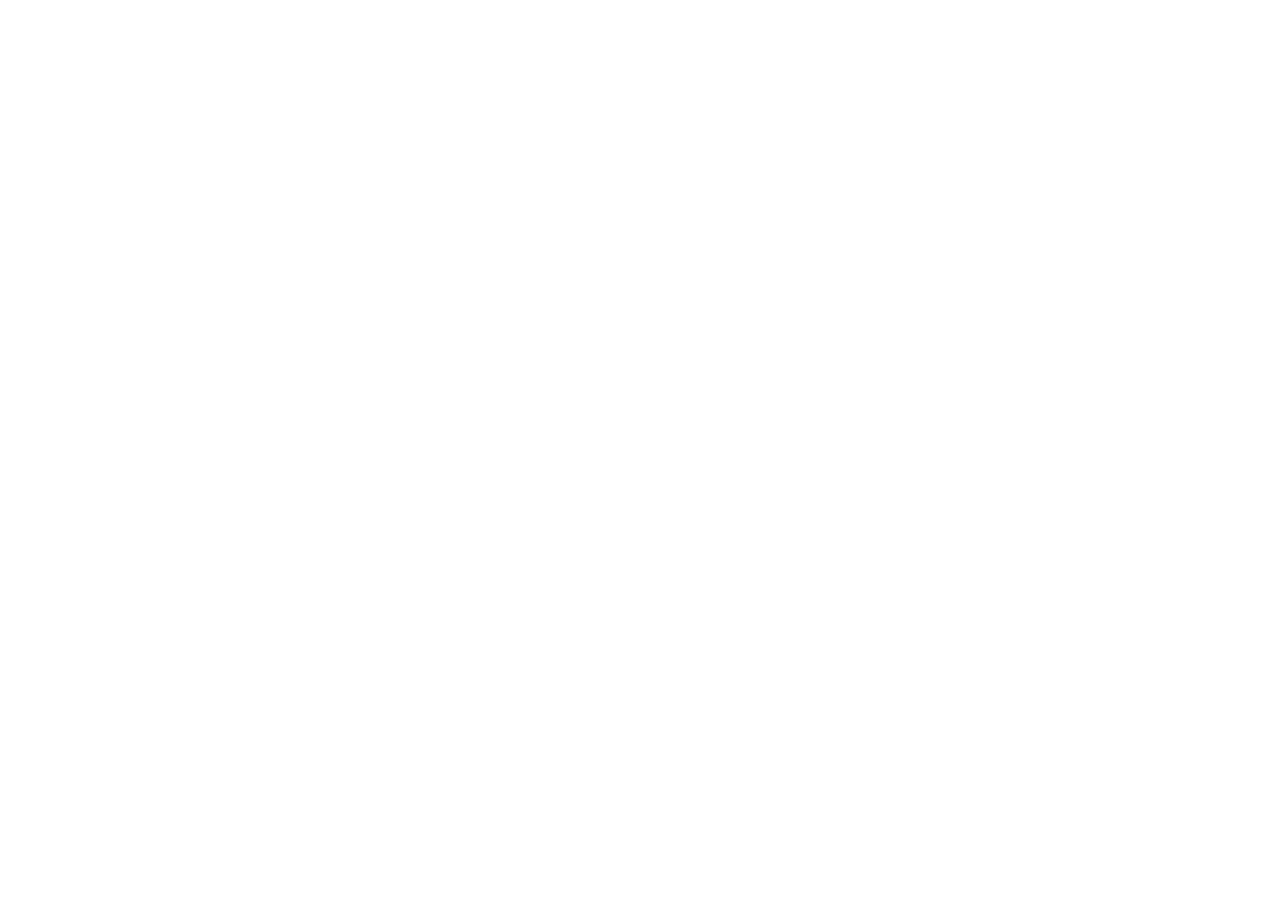
==== login.html @ e5781776 "init project" ====
<!DOCTYPE html>
<html lang="en">
<head>
  <meta charset="UTF-8">
  <meta http-equiv="X-UA-Compatible" content="IE=edge">
  <meta name="viewport" content="width=device-width, initial-scale=1.0">
  <title>大事件登陆页面</title>
</head>
<body>
  
</body>
</html>
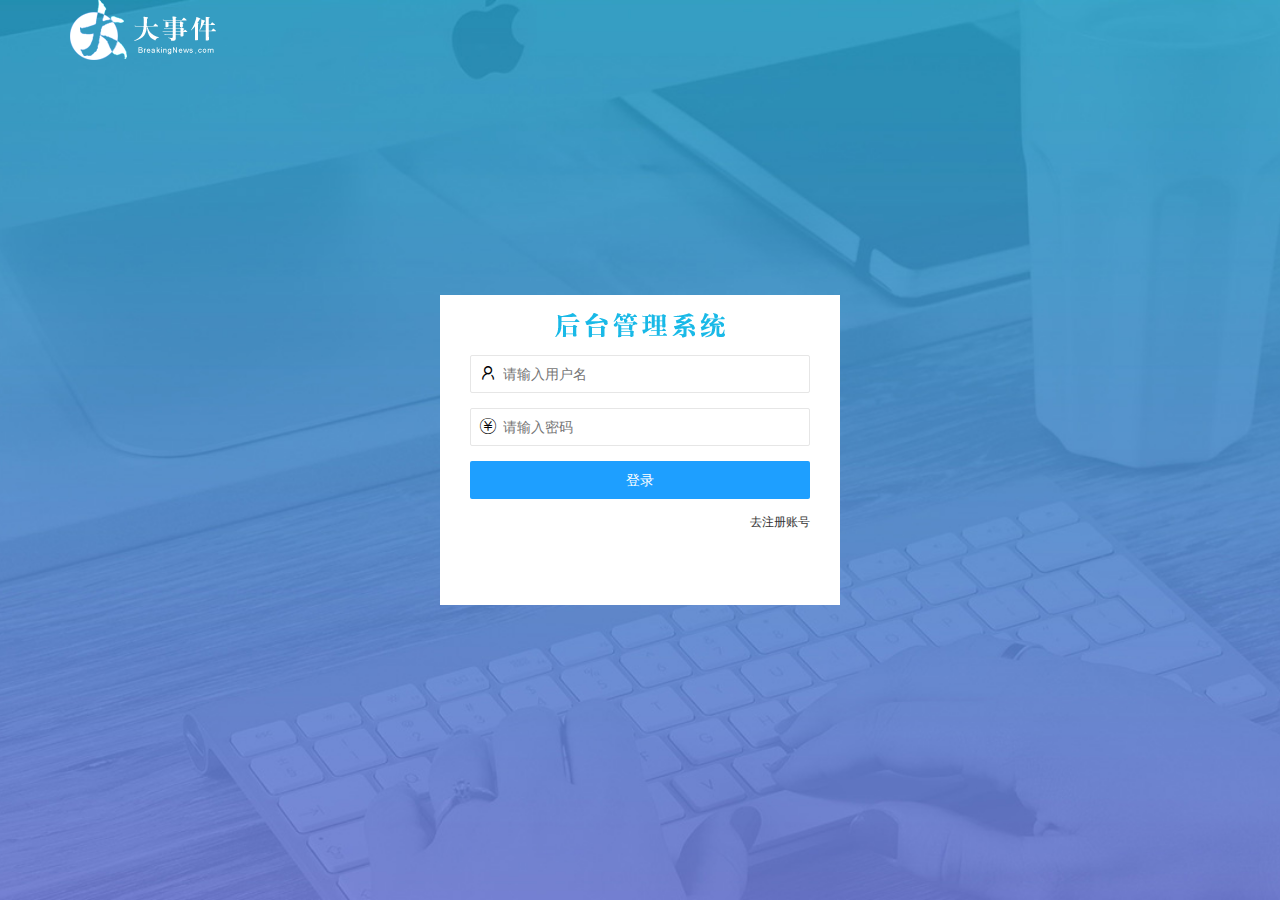
==== commit 4138c3a7: "完成了登录和注册功能的开发" ====
--- a/login.html
+++ b/login.html
@@ -5,8 +5,87 @@
   <meta http-equiv="X-UA-Compatible" content="IE=edge">
   <meta name="viewport" content="width=device-width, initial-scale=1.0">
   <title>大事件登陆页面</title>
+
+  <!-- layui样式 -->
+  <link rel="stylesheet" href="./assets/lib/layui/css/layui.css">
+  <link rel="stylesheet" href="./assets/css/login.css">
 </head>
 <body>
+  <!-- login -->
+<div class="layui-main">
+  <img src="./assets/images/logo.png" alt="">
+</div>
+
+<!-- 登录注册框 -->
+<div class="loginAndReg">
+  <div class="title_box">
+  </div>
+  <!-- 登录的div -->
+<div class="login_box">
+
+<!-- 登录的表单 -->
+<form class="layui-form" id="form_login">
+
+  <!-- 用户名 -->
+  <div class="layui-form-item">
+    <i class="layui-icon layui-icon-username"></i>   
+      <input type="text" name="username" required  lay-verify="required" placeholder="请输入用户名" autocomplete="off" class="layui-input">
+  </div>
+
+  <!-- 密码 -->
+  <div class="layui-form-item">
+    <i class="layui-icon layui-icon-rmb"></i>   
+    <input type="password" name="password" required  lay-verify="required|pwd" placeholder="请输入密码" autocomplete="off" class="layui-input">
+</div>
+
+<!-- 提交按钮 -->
+<div class="layui-form-item">
+  <!-- 普通按钮和提交按钮的区别 提交按钮有lay-submit属性 -->
+  <button class="layui-btn layui-btn-fluid layui-btn-normal" lay-submit>登录</button>
+</div>
+  </form>
+  <div class="layui-form-item links">
+    <a href="javascript:;" id="link_reg">去注册账号</a>
+  </div>
   
+</div>
+<!-- 注册的div -->
+<div class="reg_box">
+  <form class="layui-form" id="form_reg">
+
+    <!-- 用户名 -->
+    <div class="layui-form-item">
+      <i class="layui-icon layui-icon-username"></i>   
+        <input type="text" name="username" required  lay-verify="required" placeholder="请输入用户名" autocomplete="off" class="layui-input">
+    </div>
+  
+    <!-- 密码 -->
+    <div class="layui-form-item">
+      <i class="layui-icon layui-icon-rmb"></i>   
+      <input type="password" name="password" required  lay-verify="required|pwd" placeholder="请输入密码" autocomplete="off" class="layui-input" id="pwd">
+  </div>
+  <!-- 再次确认密码 -->
+  <div class="layui-form-item">
+    <i class="layui-icon layui-icon-rmb"></i>   
+    <input type="password" name="repassword" required  lay-verify="required|pwd|repwd" placeholder="请再次输入密码" autocomplete="off" class="layui-input">
+</div>
+  
+  <!-- 提交按钮 -->
+  <div class="layui-form-item">
+    <button class="layui-btn layui-btn-fluid layui-btn-normal" lay-submit>注册</button>
+  </div>
+    </form>
+    <div class="layui-form-item links">
+      <a href="javascript:;" id="link_log">去登录</a>
+    </div>
+
+</div>
+  <script src="./assets/lib/jquery.js"></script>
+
+  <!-- layui的js -->
+  <script src="./assets/lib/layui/layui.all.js"></script>
+  <script src="./assets/js/baseAPI.js"></script>
+  <!-- 导入自己的js -->
+  <script src="./assets/js/login.js"></script>
 </body>
 </html>--- a/assets/lib/layui/css/layui.css
+++ b/assets/lib/layui/css/layui.css
@@ -0,0 +1,2 @@
+/** layui-v2.5.5 MIT License By https://www.layui.com */
+ .layui-inline,img{display:inline-block;vertical-align:middle}h1,h2,h3,h4,h5,h6{font-weight:400}.layui-edge,.layui-header,.layui-inline,.layui-main{position:relative}.layui-body,.layui-edge,.layui-elip{overflow:hidden}.layui-btn,.layui-edge,.layui-inline,img{vertical-align:middle}.layui-btn,.layui-disabled,.layui-icon,.layui-unselect{-moz-user-select:none;-webkit-user-select:none;-ms-user-select:none}.layui-elip,.layui-form-checkbox span,.layui-form-pane .layui-form-label{text-overflow:ellipsis;white-space:nowrap}.layui-breadcrumb,.layui-tree-btnGroup{visibility:hidden}blockquote,body,button,dd,div,dl,dt,form,h1,h2,h3,h4,h5,h6,input,li,ol,p,pre,td,textarea,th,ul{margin:0;padding:0;-webkit-tap-highlight-color:rgba(0,0,0,0)}a:active,a:hover{outline:0}img{border:none}li{list-style:none}table{border-collapse:collapse;border-spacing:0}h4,h5,h6{font-size:100%}button,input,optgroup,option,select,textarea{font-family:inherit;font-size:inherit;font-style:inherit;font-weight:inherit;outline:0}pre{white-space:pre-wrap;white-space:-moz-pre-wrap;white-space:-pre-wrap;white-space:-o-pre-wrap;word-wrap:break-word}body{line-height:24px;font:14px Helvetica Neue,Helvetica,PingFang SC,Tahoma,Arial,sans-serif}hr{height:1px;margin:10px 0;border:0;clear:both}a{color:#333;text-decoration:none}a:hover{color:#777}a cite{font-style:normal;*cursor:pointer}.layui-border-box,.layui-border-box *{box-sizing:border-box}.layui-box,.layui-box *{box-sizing:content-box}.layui-clear{clear:both;*zoom:1}.layui-clear:after{content:'\20';clear:both;*zoom:1;display:block;height:0}.layui-inline{*display:inline;*zoom:1}.layui-edge{display:inline-block;width:0;height:0;border-width:6px;border-style:dashed;border-color:transparent}.layui-edge-top{top:-4px;border-bottom-color:#999;border-bottom-style:solid}.layui-edge-right{border-left-color:#999;border-left-style:solid}.layui-edge-bottom{top:2px;border-top-color:#999;border-top-style:solid}.layui-edge-left{border-right-color:#999;border-right-style:solid}.layui-disabled,.layui-disabled:hover{color:#d2d2d2!important;cursor:not-allowed!important}.layui-circle{border-radius:100%}.layui-show{display:block!important}.layui-hide{display:none!important}@font-face{font-family:layui-icon;src:url(../font/iconfont.eot?v=250);src:url(../font/iconfont.eot?v=250#iefix) format('embedded-opentype'),url(../font/iconfont.woff2?v=250) format('woff2'),url(../font/iconfont.woff?v=250) format('woff'),url(../font/iconfont.ttf?v=250) format('truetype'),url(../font/iconfont.svg?v=250#layui-icon) format('svg')}.layui-icon{font-family:layui-icon!important;font-size:16px;font-style:normal;-webkit-font-smoothing:antialiased;-moz-osx-font-smoothing:grayscale}.layui-icon-reply-fill:before{content:"\e611"}.layui-icon-set-fill:before{content:"\e614"}.layui-icon-menu-fill:before{content:"\e60f"}.layui-icon-search:before{content:"\e615"}.layui-icon-share:before{content:"\e641"}.layui-icon-set-sm:before{content:"\e620"}.layui-icon-engine:before{content:"\e628"}.layui-icon-close:before{content:"\1006"}.layui-icon-close-fill:before{content:"\1007"}.layui-icon-chart-screen:before{content:"\e629"}.layui-icon-star:before{content:"\e600"}.layui-icon-circle-dot:before{content:"\e617"}.layui-icon-chat:before{content:"\e606"}.layui-icon-release:before{content:"\e609"}.layui-icon-list:before{content:"\e60a"}.layui-icon-chart:before{content:"\e62c"}.layui-icon-ok-circle:before{content:"\1005"}.layui-icon-layim-theme:before{content:"\e61b"}.layui-icon-table:before{content:"\e62d"}.layui-icon-right:before{content:"\e602"}.layui-icon-left:before{content:"\e603"}.layui-icon-cart-simple:before{content:"\e698"}.layui-icon-face-cry:before{content:"\e69c"}.layui-icon-face-smile:before{content:"\e6af"}.layui-icon-survey:before{content:"\e6b2"}.layui-icon-tree:before{content:"\e62e"}.layui-icon-upload-circle:before{content:"\e62f"}.layui-icon-add-circle:before{content:"\e61f"}.layui-icon-download-circle:before{content:"\e601"}.layui-icon-templeate-1:before{content:"\e630"}.layui-icon-util:before{content:"\e631"}.layui-icon-face-surprised:before{content:"\e664"}.layui-icon-edit:before{content:"\e642"}.layui-icon-speaker:before{content:"\e645"}.layui-icon-down:before{content:"\e61a"}.layui-icon-file:before{content:"\e621"}.layui-icon-layouts:before{content:"\e632"}.layui-icon-rate-half:before{content:"\e6c9"}.layui-icon-add-circle-fine:before{content:"\e608"}.layui-icon-prev-circle:before{content:"\e633"}.layui-icon-read:before{content:"\e705"}.layui-icon-404:before{content:"\e61c"}.layui-icon-carousel:before{content:"\e634"}.layui-icon-help:before{content:"\e607"}.layui-icon-code-circle:before{content:"\e635"}.layui-icon-water:before{content:"\e636"}.layui-icon-username:before{content:"\e66f"}.layui-icon-find-fill:before{content:"\e670"}.layui-icon-about:before{content:"\e60b"}.layui-icon-location:before{content:"\e715"}.layui-icon-up:before{content:"\e619"}.layui-icon-pause:before{content:"\e651"}.layui-icon-date:before{content:"\e637"}.layui-icon-layim-uploadfile:before{content:"\e61d"}.layui-icon-delete:before{content:"\e640"}.layui-icon-play:before{content:"\e652"}.layui-icon-top:before{content:"\e604"}.layui-icon-friends:before{content:"\e612"}.layui-icon-refresh-3:before{content:"\e9aa"}.layui-icon-ok:before{content:"\e605"}.layui-icon-layer:before{content:"\e638"}.layui-icon-face-smile-fine:before{content:"\e60c"}.layui-icon-dollar:before{content:"\e659"}.layui-icon-group:before{content:"\e613"}.layui-icon-layim-download:before{content:"\e61e"}.layui-icon-picture-fine:before{content:"\e60d"}.layui-icon-link:before{content:"\e64c"}.layui-icon-diamond:before{content:"\e735"}.layui-icon-log:before{content:"\e60e"}.layui-icon-rate-solid:before{content:"\e67a"}.layui-icon-fonts-del:before{content:"\e64f"}.layui-icon-unlink:before{content:"\e64d"}.layui-icon-fonts-clear:before{content:"\e639"}.layui-icon-triangle-r:before{content:"\e623"}.layui-icon-circle:before{content:"\e63f"}.layui-icon-radio:before{content:"\e643"}.layui-icon-align-center:before{content:"\e647"}.layui-icon-align-right:before{content:"\e648"}.layui-icon-align-left:before{content:"\e649"}.layui-icon-loading-1:before{content:"\e63e"}.layui-icon-return:before{content:"\e65c"}.layui-icon-fonts-strong:before{content:"\e62b"}.layui-icon-upload:before{content:"\e67c"}.layui-icon-dialogue:before{content:"\e63a"}.layui-icon-video:before{content:"\e6ed"}.layui-icon-headset:before{content:"\e6fc"}.layui-icon-cellphone-fine:before{content:"\e63b"}.layui-icon-add-1:before{content:"\e654"}.layui-icon-face-smile-b:before{content:"\e650"}.layui-icon-fonts-html:before{content:"\e64b"}.layui-icon-form:before{content:"\e63c"}.layui-icon-cart:before{content:"\e657"}.layui-icon-camera-fill:before{content:"\e65d"}.layui-icon-tabs:before{content:"\e62a"}.layui-icon-fonts-code:before{content:"\e64e"}.layui-icon-fire:before{content:"\e756"}.layui-icon-set:before{content:"\e716"}.layui-icon-fonts-u:before{content:"\e646"}.layui-icon-triangle-d:before{content:"\e625"}.layui-icon-tips:before{content:"\e702"}.layui-icon-picture:before{content:"\e64a"}.layui-icon-more-vertical:before{content:"\e671"}.layui-icon-flag:before{content:"\e66c"}.layui-icon-loading:before{content:"\e63d"}.layui-icon-fonts-i:before{content:"\e644"}.layui-icon-refresh-1:before{content:"\e666"}.layui-icon-rmb:before{content:"\e65e"}.layui-icon-home:before{content:"\e68e"}.layui-icon-user:before{content:"\e770"}.layui-icon-notice:before{content:"\e667"}.layui-icon-login-weibo:before{content:"\e675"}.layui-icon-voice:before{content:"\e688"}.layui-icon-upload-drag:before{content:"\e681"}.layui-icon-login-qq:before{content:"\e676"}.layui-icon-snowflake:before{content:"\e6b1"}.layui-icon-file-b:before{content:"\e655"}.layui-icon-template:before{content:"\e663"}.layui-icon-auz:before{content:"\e672"}.layui-icon-console:before{content:"\e665"}.layui-icon-app:before{content:"\e653"}.layui-icon-prev:before{content:"\e65a"}.layui-icon-website:before{content:"\e7ae"}.layui-icon-next:before{content:"\e65b"}.layui-icon-component:before{content:"\e857"}.layui-icon-more:before{content:"\e65f"}.layui-icon-login-wechat:before{content:"\e677"}.layui-icon-shrink-right:before{content:"\e668"}.layui-icon-spread-left:before{content:"\e66b"}.layui-icon-camera:before{content:"\e660"}.layui-icon-note:before{content:"\e66e"}.layui-icon-refresh:before{content:"\e669"}.layui-icon-female:before{content:"\e661"}.layui-icon-male:before{content:"\e662"}.layui-icon-password:before{content:"\e673"}.layui-icon-senior:before{content:"\e674"}.layui-icon-theme:before{content:"\e66a"}.layui-icon-tread:before{content:"\e6c5"}.layui-icon-praise:before{content:"\e6c6"}.layui-icon-star-fill:before{content:"\e658"}.layui-icon-rate:before{content:"\e67b"}.layui-icon-template-1:before{content:"\e656"}.layui-icon-vercode:before{content:"\e679"}.layui-icon-cellphone:before{content:"\e678"}.layui-icon-screen-full:before{content:"\e622"}.layui-icon-screen-restore:before{content:"\e758"}.layui-icon-cols:before{content:"\e610"}.layui-icon-export:before{content:"\e67d"}.layui-icon-print:before{content:"\e66d"}.layui-icon-slider:before{content:"\e714"}.layui-icon-addition:before{content:"\e624"}.layui-icon-subtraction:before{content:"\e67e"}.layui-icon-service:before{content:"\e626"}.layui-icon-transfer:before{content:"\e691"}.layui-main{width:1140px;margin:0 auto}.layui-header{z-index:1000;height:60px}.layui-header a:hover{transition:all .5s;-webkit-transition:all .5s}.layui-side{position:fixed;left:0;top:0;bottom:0;z-index:999;width:200px;overflow-x:hidden}.layui-side-scroll{position:relative;width:220px;height:100%;overflow-x:hidden}.layui-body{position:absolute;left:200px;right:0;top:0;bottom:0;z-index:998;width:auto;overflow-y:auto;box-sizing:border-box}.layui-layout-body{overflow:hidden}.layui-layout-admin .layui-header{background-color:#23262E}.layui-layout-admin .layui-side{top:60px;width:200px;overflow-x:hidden}.layui-layout-admin .layui-body{position:fixed;top:60px;bottom:44px}.layui-layout-admin .layui-main{width:auto;margin:0 15px}.layui-layout-admin .layui-footer{position:fixed;left:200px;right:0;bottom:0;height:44px;line-height:44px;padding:0 15px;background-color:#eee}.layui-layout-admin .layui-logo{position:absolute;left:0;top:0;width:200px;height:100%;line-height:60px;text-align:center;color:#009688;font-size:16px}.layui-layout-admin .layui-header .layui-nav{background:0 0}.layui-layout-left{position:absolute!important;left:200px;top:0}.layui-layout-right{position:absolute!important;right:0;top:0}.layui-container{position:relative;margin:0 auto;padding:0 15px;box-sizing:border-box}.layui-fluid{position:relative;margin:0 auto;padding:0 15px}.layui-row:after,.layui-row:before{content:'';display:block;clear:both}.layui-col-lg1,.layui-col-lg10,.layui-col-lg11,.layui-col-lg12,.layui-col-lg2,.layui-col-lg3,.layui-col-lg4,.layui-col-lg5,.layui-col-lg6,.layui-col-lg7,.layui-col-lg8,.layui-col-lg9,.layui-col-md1,.layui-col-md10,.layui-col-md11,.layui-col-md12,.layui-col-md2,.layui-col-md3,.layui-col-md4,.layui-col-md5,.layui-col-md6,.layui-col-md7,.layui-col-md8,.layui-col-md9,.layui-col-sm1,.layui-col-sm10,.layui-col-sm11,.layui-col-sm12,.layui-col-sm2,.layui-col-sm3,.layui-col-sm4,.layui-col-sm5,.layui-col-sm6,.layui-col-sm7,.layui-col-sm8,.layui-col-sm9,.layui-col-xs1,.layui-col-xs10,.layui-col-xs11,.layui-col-xs12,.layui-col-xs2,.layui-col-xs3,.layui-col-xs4,.layui-col-xs5,.layui-col-xs6,.layui-col-xs7,.layui-col-xs8,.layui-col-xs9{position:relative;display:block;box-sizing:border-box}.layui-col-xs1,.layui-col-xs10,.layui-col-xs11,.layui-col-xs12,.layui-col-xs2,.layui-col-xs3,.layui-col-xs4,.layui-col-xs5,.layui-col-xs6,.layui-col-xs7,.layui-col-xs8,.layui-col-xs9{float:left}.layui-col-xs1{width:8.33333333%}.layui-col-xs2{width:16.66666667%}.layui-col-xs3{width:25%}.layui-col-xs4{width:33.33333333%}.layui-col-xs5{width:41.66666667%}.layui-col-xs6{width:50%}.layui-col-xs7{width:58.33333333%}.layui-col-xs8{width:66.66666667%}.layui-col-xs9{width:75%}.layui-col-xs10{width:83.33333333%}.layui-col-xs11{width:91.66666667%}.layui-col-xs12{width:100%}.layui-col-xs-offset1{margin-left:8.33333333%}.layui-col-xs-offset2{margin-left:16.66666667%}.layui-col-xs-offset3{margin-left:25%}.layui-col-xs-offset4{margin-left:33.33333333%}.layui-col-xs-offset5{margin-left:41.66666667%}.layui-col-xs-offset6{margin-left:50%}.layui-col-xs-offset7{margin-left:58.33333333%}.layui-col-xs-offset8{margin-left:66.66666667%}.layui-col-xs-offset9{margin-left:75%}.layui-col-xs-offset10{margin-left:83.33333333%}.layui-col-xs-offset11{margin-left:91.66666667%}.layui-col-xs-offset12{margin-left:100%}@media screen and (max-width:768px){.layui-hide-xs{display:none!important}.layui-show-xs-block{display:block!important}.layui-show-xs-inline{display:inline!important}.layui-show-xs-inline-block{display:inline-block!important}}@media screen and (min-width:768px){.layui-container{width:750px}.layui-hide-sm{display:none!important}.layui-show-sm-block{display:block!important}.layui-show-sm-inline{display:inline!important}.layui-show-sm-inline-block{display:inline-block!important}.layui-col-sm1,.layui-col-sm10,.layui-col-sm11,.layui-col-sm12,.layui-col-sm2,.layui-col-sm3,.layui-col-sm4,.layui-col-sm5,.layui-col-sm6,.layui-col-sm7,.layui-col-sm8,.layui-col-sm9{float:left}.layui-col-sm1{width:8.33333333%}.layui-col-sm2{width:16.66666667%}.layui-col-sm3{width:25%}.layui-col-sm4{width:33.33333333%}.layui-col-sm5{width:41.66666667%}.layui-col-sm6{width:50%}.layui-col-sm7{width:58.33333333%}.layui-col-sm8{width:66.66666667%}.layui-col-sm9{width:75%}.layui-col-sm10{width:83.33333333%}.layui-col-sm11{width:91.66666667%}.layui-col-sm12{width:100%}.layui-col-sm-offset1{margin-left:8.33333333%}.layui-col-sm-offset2{margin-left:16.66666667%}.layui-col-sm-offset3{margin-left:25%}.layui-col-sm-offset4{margin-left:33.33333333%}.layui-col-sm-offset5{margin-left:41.66666667%}.layui-col-sm-offset6{margin-left:50%}.layui-col-sm-offset7{margin-left:58.33333333%}.layui-col-sm-offset8{margin-left:66.66666667%}.layui-col-sm-offset9{margin-left:75%}.layui-col-sm-offset10{margin-left:83.33333333%}.layui-col-sm-offset11{margin-left:91.66666667%}.layui-col-sm-offset12{margin-left:100%}}@media screen and (min-width:992px){.layui-container{width:970px}.layui-hide-md{display:none!important}.layui-show-md-block{display:block!important}.layui-show-md-inline{display:inline!important}.layui-show-md-inline-block{display:inline-block!important}.layui-col-md1,.layui-col-md10,.layui-col-md11,.layui-col-md12,.layui-col-md2,.layui-col-md3,.layui-col-md4,.layui-col-md5,.layui-col-md6,.layui-col-md7,.layui-col-md8,.layui-col-md9{float:left}.layui-col-md1{width:8.33333333%}.layui-col-md2{width:16.66666667%}.layui-col-md3{width:25%}.layui-col-md4{width:33.33333333%}.layui-col-md5{width:41.66666667%}.layui-col-md6{width:50%}.layui-col-md7{width:58.33333333%}.layui-col-md8{width:66.66666667%}.layui-col-md9{width:75%}.layui-col-md10{width:83.33333333%}.layui-col-md11{width:91.66666667%}.layui-col-md12{width:100%}.layui-col-md-offset1{margin-left:8.33333333%}.layui-col-md-offset2{margin-left:16.66666667%}.layui-col-md-offset3{margin-left:25%}.layui-col-md-offset4{margin-left:33.33333333%}.layui-col-md-offset5{margin-left:41.66666667%}.layui-col-md-offset6{margin-left:50%}.layui-col-md-offset7{margin-left:58.33333333%}.layui-col-md-offset8{margin-left:66.66666667%}.layui-col-md-offset9{margin-left:75%}.layui-col-md-offset10{margin-left:83.33333333%}.layui-col-md-offset11{margin-left:91.66666667%}.layui-col-md-offset12{margin-left:100%}}@media screen and (min-width:1200px){.layui-container{width:1170px}.layui-hide-lg{display:none!important}.layui-show-lg-block{display:block!important}.layui-show-lg-inline{display:inline!important}.layui-show-lg-inline-block{display:inline-block!important}.layui-col-lg1,.layui-col-lg10,.layui-col-lg11,.layui-col-lg12,.layui-col-lg2,.layui-col-lg3,.layui-col-lg4,.layui-col-lg5,.layui-col-lg6,.layui-col-lg7,.layui-col-lg8,.layui-col-lg9{float:left}.layui-col-lg1{width:8.33333333%}.layui-col-lg2{width:16.66666667%}.layui-col-lg3{width:25%}.layui-col-lg4{width:33.33333333%}.layui-col-lg5{width:41.66666667%}.layui-col-lg6{width:50%}.layui-col-lg7{width:58.33333333%}.layui-col-lg8{width:66.66666667%}.layui-col-lg9{width:75%}.layui-col-lg10{width:83.33333333%}.layui-col-lg11{width:91.66666667%}.layui-col-lg12{width:100%}.layui-col-lg-offset1{margin-left:8.33333333%}.layui-col-lg-offset2{margin-left:16.66666667%}.layui-col-lg-offset3{margin-left:25%}.layui-col-lg-offset4{margin-left:33.33333333%}.layui-col-lg-offset5{margin-left:41.66666667%}.layui-col-lg-offset6{margin-left:50%}.layui-col-lg-offset7{margin-left:58.33333333%}.layui-col-lg-offset8{margin-left:66.66666667%}.layui-col-lg-offset9{margin-left:75%}.layui-col-lg-offset10{margin-left:83.33333333%}.layui-col-lg-offset11{margin-left:91.66666667%}.layui-col-lg-offset12{margin-left:100%}}.layui-col-space1{margin:-.5px}.layui-col-space1>*{padding:.5px}.layui-col-space3{margin:-1.5px}.layui-col-space3>*{padding:1.5px}.layui-col-space5{margin:-2.5px}.layui-col-space5>*{padding:2.5px}.layui-col-space8{margin:-3.5px}.layui-col-space8>*{padding:3.5px}.layui-col-space10{margin:-5px}.layui-col-space10>*{padding:5px}.layui-col-space12{margin:-6px}.layui-col-space12>*{padding:6px}.layui-col-space15{margin:-7.5px}.layui-col-space15>*{padding:7.5px}.layui-col-space18{margin:-9px}.layui-col-space18>*{padding:9px}.layui-col-space20{margin:-10px}.layui-col-space20>*{padding:10px}.layui-col-space22{margin:-11px}.layui-col-space22>*{padding:11px}.layui-col-space25{margin:-12.5px}.layui-col-space25>*{padding:12.5px}.layui-col-space30{margin:-15px}.layui-col-space30>*{padding:15px}.layui-btn,.layui-input,.layui-select,.layui-textarea,.layui-upload-button{outline:0;-webkit-appearance:none;transition:all .3s;-webkit-transition:all .3s;box-sizing:border-box}.layui-elem-quote{margin-bottom:10px;padding:15px;line-height:22px;border-left:5px solid #009688;border-radius:0 2px 2px 0;background-color:#f2f2f2}.layui-quote-nm{border-style:solid;border-width:1px 1px 1px 5px;background:0 0}.layui-elem-field{margin-bottom:10px;padding:0;border-width:1px;border-style:solid}.layui-elem-field legend{margin-left:20px;padding:0 10px;font-size:20px;font-weight:300}.layui-field-title{margin:10px 0 20px;border-width:1px 0 0}.layui-field-box{padding:10px 15px}.layui-field-title .layui-field-box{padding:10px 0}.layui-progress{position:relative;height:6px;border-radius:20px;background-color:#e2e2e2}.layui-progress-bar{position:absolute;left:0;top:0;width:0;max-width:100%;height:6px;border-radius:20px;text-align:right;background-color:#5FB878;transition:all .3s;-webkit-transition:all .3s}.layui-progress-big,.layui-progress-big .layui-progress-bar{height:18px;line-height:18px}.layui-progress-text{position:relative;top:-20px;line-height:18px;font-size:12px;color:#666}.layui-progress-big .layui-progress-text{position:static;padding:0 10px;color:#fff}.layui-collapse{border-width:1px;border-style:solid;border-radius:2px}.layui-colla-content,.layui-colla-item{border-top-width:1px;border-top-style:solid}.layui-colla-item:first-child{border-top:none}.layui-colla-title{position:relative;height:42px;line-height:42px;padding:0 15px 0 35px;color:#333;background-color:#f2f2f2;cursor:pointer;font-size:14px;overflow:hidden}.layui-colla-content{display:none;padding:10px 15px;line-height:22px;color:#666}.layui-colla-icon{position:absolute;left:15px;top:0;font-size:14px}.layui-card{margin-bottom:15px;border-radius:2px;background-color:#fff;box-shadow:0 1px 2px 0 rgba(0,0,0,.05)}.layui-card:last-child{margin-bottom:0}.layui-card-header{position:relative;height:42px;line-height:42px;padding:0 15px;border-bottom:1px solid #f6f6f6;color:#333;border-radius:2px 2px 0 0;font-size:14px}.layui-bg-black,.layui-bg-blue,.layui-bg-cyan,.layui-bg-green,.layui-bg-orange,.layui-bg-red{color:#fff!important}.layui-card-body{position:relative;padding:10px 15px;line-height:24px}.layui-card-body[pad15]{padding:15px}.layui-card-body[pad20]{padding:20px}.layui-card-body .layui-table{margin:5px 0}.layui-card .layui-tab{margin:0}.layui-panel-window{position:relative;padding:15px;border-radius:0;border-top:5px solid #E6E6E6;background-color:#fff}.layui-auxiliar-moving{position:fixed;left:0;right:0;top:0;bottom:0;width:100%;height:100%;background:0 0;z-index:9999999999}.layui-form-label,.layui-form-mid,.layui-form-select,.layui-input-block,.layui-input-inline,.layui-textarea{position:relative}.layui-bg-red{background-color:#FF5722!important}.layui-bg-orange{background-color:#FFB800!important}.layui-bg-green{background-color:#009688!important}.layui-bg-cyan{background-color:#2F4056!important}.layui-bg-blue{background-color:#1E9FFF!important}.layui-bg-black{background-color:#393D49!important}.layui-bg-gray{background-color:#eee!important;color:#666!important}.layui-badge-rim,.layui-colla-content,.layui-colla-item,.layui-collapse,.layui-elem-field,.layui-form-pane .layui-form-item[pane],.layui-form-pane .layui-form-label,.layui-input,.layui-layedit,.layui-layedit-tool,.layui-quote-nm,.layui-select,.layui-tab-bar,.layui-tab-card,.layui-tab-title,.layui-tab-title .layui-this:after,.layui-textarea{border-color:#e6e6e6}.layui-timeline-item:before,hr{background-color:#e6e6e6}.layui-text{line-height:22px;font-size:14px;color:#666}.layui-text h1,.layui-text h2,.layui-text h3{font-weight:500;color:#333}.layui-text h1{font-size:30px}.layui-text h2{font-size:24px}.layui-text h3{font-size:18px}.layui-text a:not(.layui-btn){color:#01AAED}.layui-text a:not(.layui-btn):hover{text-decoration:underline}.layui-text ul{padding:5px 0 5px 15px}.layui-text ul li{margin-top:5px;list-style-type:disc}.layui-text em,.layui-word-aux{color:#999!important;padding:0 5px!important}.layui-btn{display:inline-block;height:38px;line-height:38px;padding:0 18px;background-color:#009688;color:#fff;white-space:nowrap;text-align:center;font-size:14px;border:none;border-radius:2px;cursor:pointer}.layui-btn:hover{opacity:.8;filter:alpha(opacity=80);color:#fff}.layui-btn:active{opacity:1;filter:alpha(opacity=100)}.layui-btn+.layui-btn{margin-left:10px}.layui-btn-container{font-size:0}.layui-btn-container .layui-btn{margin-right:10px;margin-bottom:10px}.layui-btn-container .layui-btn+.layui-btn{margin-left:0}.layui-table .layui-btn-container .layui-btn{margin-bottom:9px}.layui-btn-radius{border-radius:100px}.layui-btn .layui-icon{margin-right:3px;font-size:18px;vertical-align:bottom;vertical-align:middle\9}.layui-btn-primary{border:1px solid #C9C9C9;background-color:#fff;color:#555}.layui-btn-primary:hover{border-color:#009688;color:#333}.layui-btn-normal{background-color:#1E9FFF}.layui-btn-warm{background-color:#FFB800}.layui-btn-danger{background-color:#FF5722}.layui-btn-checked{background-color:#5FB878}.layui-btn-disabled,.layui-btn-disabled:active,.layui-btn-disabled:hover{border:1px solid #e6e6e6;background-color:#FBFBFB;color:#C9C9C9;cursor:not-allowed;opacity:1}.layui-btn-lg{height:44px;line-height:44px;padding:0 25px;font-size:16px}.layui-btn-sm{height:30px;line-height:30px;padding:0 10px;font-size:12px}.layui-btn-sm i{font-size:16px!important}.layui-btn-xs{height:22px;line-height:22px;padding:0 5px;font-size:12px}.layui-btn-xs i{font-size:14px!important}.layui-btn-group{display:inline-block;vertical-align:middle;font-size:0}.layui-btn-group .layui-btn{margin-left:0!important;margin-right:0!important;border-left:1px solid rgba(255,255,255,.5);border-radius:0}.layui-btn-group .layui-btn-primary{border-left:none}.layui-btn-group .layui-btn-primary:hover{border-color:#C9C9C9;color:#009688}.layui-btn-group .layui-btn:first-child{border-left:none;border-radius:2px 0 0 2px}.layui-btn-group .layui-btn-primary:first-child{border-left:1px solid #c9c9c9}.layui-btn-group .layui-btn:last-child{border-radius:0 2px 2px 0}.layui-btn-group .layui-btn+.layui-btn{margin-left:0}.layui-btn-group+.layui-btn-group{margin-left:10px}.layui-btn-fluid{width:100%}.layui-input,.layui-select,.layui-textarea{height:38px;line-height:1.3;line-height:38px\9;border-width:1px;border-style:solid;background-color:#fff;border-radius:2px}.layui-input::-webkit-input-placeholder,.layui-select::-webkit-input-placeholder,.layui-textarea::-webkit-input-placeholder{line-height:1.3}.layui-input,.layui-textarea{display:block;width:100%;padding-left:10px}.layui-input:hover,.layui-textarea:hover{border-color:#D2D2D2!important}.layui-input:focus,.layui-textarea:focus{border-color:#C9C9C9!important}.layui-textarea{min-height:100px;height:auto;line-height:20px;padding:6px 10px;resize:vertical}.layui-select{padding:0 10px}.layui-form input[type=checkbox],.layui-form input[type=radio],.layui-form select{display:none}.layui-form [lay-ignore]{display:initial}.layui-form-item{margin-bottom:15px;clear:both;*zoom:1}.layui-form-item:after{content:'\20';clear:both;*zoom:1;display:block;height:0}.layui-form-label{float:left;display:block;padding:9px 15px;width:80px;font-weight:400;line-height:20px;text-align:right}.layui-form-label-col{display:block;float:none;padding:9px 0;line-height:20px;text-align:left}.layui-form-item .layui-inline{margin-bottom:5px;margin-right:10px}.layui-input-block{margin-left:110px;min-height:36px}.layui-input-inline{display:inline-block;vertical-align:middle}.layui-form-item .layui-input-inline{float:left;width:190px;margin-right:10px}.layui-form-text .layui-input-inline{width:auto}.layui-form-mid{float:left;display:block;padding:9px 0!important;line-height:20px;margin-right:10px}.layui-form-danger+.layui-form-select .layui-input,.layui-form-danger:focus{border-color:#FF5722!important}.layui-form-select .layui-input{padding-right:30px;cursor:pointer}.layui-form-select .layui-edge{position:absolute;right:10px;top:50%;margin-top:-3px;cursor:pointer;border-width:6px;border-top-color:#c2c2c2;border-top-style:solid;transition:all .3s;-webkit-transition:all .3s}.layui-form-select dl{display:none;position:absolute;left:0;top:42px;padding:5px 0;z-index:899;min-width:100%;border:1px solid #d2d2d2;max-height:300px;overflow-y:auto;background-color:#fff;border-radius:2px;box-shadow:0 2px 4px rgba(0,0,0,.12);box-sizing:border-box}.layui-form-select dl dd,.layui-form-select dl dt{padding:0 10px;line-height:36px;white-space:nowrap;overflow:hidden;text-overflow:ellipsis}.layui-form-select dl dt{font-size:12px;color:#999}.layui-form-select dl dd{cursor:pointer}.layui-form-select dl dd:hover{background-color:#f2f2f2;-webkit-transition:.5s all;transition:.5s all}.layui-form-select .layui-select-group dd{padding-left:20px}.layui-form-select dl dd.layui-select-tips{padding-left:10px!important;color:#999}.layui-form-select dl dd.layui-this{background-color:#5FB878;color:#fff}.layui-form-checkbox,.layui-form-select dl dd.layui-disabled{background-color:#fff}.layui-form-selected dl{display:block}.layui-form-checkbox,.layui-form-checkbox *,.layui-form-switch{display:inline-block;vertical-align:middle}.layui-form-selected .layui-edge{margin-top:-9px;-webkit-transform:rotate(180deg);transform:rotate(180deg);margin-top:-3px\9}:root .layui-form-selected .layui-edge{margin-top:-9px\0/IE9}.layui-form-selectup dl{top:auto;bottom:42px}.layui-select-none{margin:5px 0;text-align:center;color:#999}.layui-select-disabled .layui-disabled{border-color:#eee!important}.layui-select-disabled .layui-edge{border-top-color:#d2d2d2}.layui-form-checkbox{position:relative;height:30px;line-height:30px;margin-right:10px;padding-right:30px;cursor:pointer;font-size:0;-webkit-transition:.1s linear;transition:.1s linear;box-sizing:border-box}.layui-form-checkbox span{padding:0 10px;height:100%;font-size:14px;border-radius:2px 0 0 2px;background-color:#d2d2d2;color:#fff;overflow:hidden}.layui-form-checkbox:hover span{background-color:#c2c2c2}.layui-form-checkbox i{position:absolute;right:0;top:0;width:30px;height:28px;border:1px solid #d2d2d2;border-left:none;border-radius:0 2px 2px 0;color:#fff;font-size:20px;text-align:center}.layui-form-checkbox:hover i{border-color:#c2c2c2;color:#c2c2c2}.layui-form-checked,.layui-form-checked:hover{border-color:#5FB878}.layui-form-checked span,.layui-form-checked:hover span{background-color:#5FB878}.layui-form-checked i,.layui-form-checked:hover i{color:#5FB878}.layui-form-item .layui-form-checkbox{margin-top:4px}.layui-form-checkbox[lay-skin=primary]{height:auto!important;line-height:normal!important;min-width:18px;min-height:18px;border:none!important;margin-right:0;padding-left:28px;padding-right:0;background:0 0}.layui-form-checkbox[lay-skin=primary] span{padding-left:0;padding-right:15px;line-height:18px;background:0 0;color:#666}.layui-form-checkbox[lay-skin=primary] i{right:auto;left:0;width:16px;height:16px;line-height:16px;border:1px solid #d2d2d2;font-size:12px;border-radius:2px;background-color:#fff;-webkit-transition:.1s linear;transition:.1s linear}.layui-form-checkbox[lay-skin=primary]:hover i{border-color:#5FB878;color:#fff}.layui-form-checked[lay-skin=primary] i{border-color:#5FB878!important;background-color:#5FB878;color:#fff}.layui-checkbox-disbaled[lay-skin=primary] span{background:0 0!important;color:#c2c2c2}.layui-checkbox-disbaled[lay-skin=primary]:hover i{border-color:#d2d2d2}.layui-form-item .layui-form-checkbox[lay-skin=primary]{margin-top:10px}.layui-form-switch{position:relative;height:22px;line-height:22px;min-width:35px;padding:0 5px;margin-top:8px;border:1px solid #d2d2d2;border-radius:20px;cursor:pointer;background-color:#fff;-webkit-transition:.1s linear;transition:.1s linear}.layui-form-switch i{position:absolute;left:5px;top:3px;width:16px;height:16px;border-radius:20px;background-color:#d2d2d2;-webkit-transition:.1s linear;transition:.1s linear}.layui-form-switch em{position:relative;top:0;width:25px;margin-left:21px;padding:0!important;text-align:center!important;color:#999!important;font-style:normal!important;font-size:12px}.layui-form-onswitch{border-color:#5FB878;background-color:#5FB878}.layui-checkbox-disbaled,.layui-checkbox-disbaled i{border-color:#e2e2e2!important}.layui-form-onswitch i{left:100%;margin-left:-21px;background-color:#fff}.layui-form-onswitch em{margin-left:5px;margin-right:21px;color:#fff!important}.layui-checkbox-disbaled span{background-color:#e2e2e2!important}.layui-checkbox-disbaled:hover i{color:#fff!important}[lay-radio]{display:none}.layui-form-radio,.layui-form-radio *{display:inline-block;vertical-align:middle}.layui-form-radio{line-height:28px;margin:6px 10px 0 0;padding-right:10px;cursor:pointer;font-size:0}.layui-form-radio *{font-size:14px}.layui-form-radio>i{margin-right:8px;font-size:22px;color:#c2c2c2}.layui-form-radio>i:hover,.layui-form-radioed>i{color:#5FB878}.layui-radio-disbaled>i{color:#e2e2e2!important}.layui-form-pane .layui-form-label{width:110px;padding:8px 15px;height:38px;line-height:20px;border-width:1px;border-style:solid;border-radius:2px 0 0 2px;text-align:center;background-color:#FBFBFB;overflow:hidden;box-sizing:border-box}.layui-form-pane .layui-input-inline{margin-left:-1px}.layui-form-pane .layui-input-block{margin-left:110px;left:-1px}.layui-form-pane .layui-input{border-radius:0 2px 2px 0}.layui-form-pane .layui-form-text .layui-form-label{float:none;width:100%;border-radius:2px;box-sizing:border-box;text-align:left}.layui-form-pane .layui-form-text .layui-input-inline{display:block;margin:0;top:-1px;clear:both}.layui-form-pane .layui-form-text .layui-input-block{margin:0;left:0;top:-1px}.layui-form-pane .layui-form-text .layui-textarea{min-height:100px;border-radius:0 0 2px 2px}.layui-form-pane .layui-form-checkbox{margin:4px 0 4px 10px}.layui-form-pane .layui-form-radio,.layui-form-pane .layui-form-switch{margin-top:6px;margin-left:10px}.layui-form-pane .layui-form-item[pane]{position:relative;border-width:1px;border-style:solid}.layui-form-pane .layui-form-item[pane] .layui-form-label{position:absolute;left:0;top:0;height:100%;border-width:0 1px 0 0}.layui-form-pane .layui-form-item[pane] .layui-input-inline{margin-left:110px}@media screen and (max-width:450px){.layui-form-item .layui-form-label{text-overflow:ellipsis;overflow:hidden;white-space:nowrap}.layui-form-item .layui-inline{display:block;margin-right:0;margin-bottom:20px;clear:both}.layui-form-item .layui-inline:after{content:'\20';clear:both;display:block;height:0}.layui-form-item .layui-input-inline{display:block;float:none;left:-3px;width:auto;margin:0 0 10px 112px}.layui-form-item .layui-input-inline+.layui-form-mid{margin-left:110px;top:-5px;padding:0}.layui-form-item .layui-form-checkbox{margin-right:5px;margin-bottom:5px}}.layui-layedit{border-width:1px;border-style:solid;border-radius:2px}.layui-layedit-tool{padding:3px 5px;border-bottom-width:1px;border-bottom-style:solid;font-size:0}.layedit-tool-fixed{position:fixed;top:0;border-top:1px solid #e2e2e2}.layui-layedit-tool .layedit-tool-mid,.layui-layedit-tool .layui-icon{display:inline-block;vertical-align:middle;text-align:center;font-size:14px}.layui-layedit-tool .layui-icon{position:relative;width:32px;height:30px;line-height:30px;margin:3px 5px;color:#777;cursor:pointer;border-radius:2px}.layui-layedit-tool .layui-icon:hover{color:#393D49}.layui-layedit-tool .layui-icon:active{color:#000}.layui-layedit-tool .layedit-tool-active{background-color:#e2e2e2;color:#000}.layui-layedit-tool .layui-disabled,.layui-layedit-tool .layui-disabled:hover{color:#d2d2d2;cursor:not-allowed}.layui-layedit-tool .layedit-tool-mid{width:1px;height:18px;margin:0 10px;background-color:#d2d2d2}.layedit-tool-html{width:50px!important;font-size:30px!important}.layedit-tool-b,.layedit-tool-code,.layedit-tool-help{font-size:16px!important}.layedit-tool-d,.layedit-tool-face,.layedit-tool-image,.layedit-tool-unlink{font-size:18px!important}.layedit-tool-image input{position:absolute;font-size:0;left:0;top:0;width:100%;height:100%;opacity:.01;filter:Alpha(opacity=1);cursor:pointer}.layui-layedit-iframe iframe{display:block;width:100%}#LAY_layedit_code{overflow:hidden}.layui-laypage{display:inline-block;*display:inline;*zoom:1;vertical-align:middle;margin:10px 0;font-size:0}.layui-laypage>a:first-child,.layui-laypage>a:first-child em{border-radius:2px 0 0 2px}.layui-laypage>a:last-child,.layui-laypage>a:last-child em{border-radius:0 2px 2px 0}.layui-laypage>:first-child{margin-left:0!important}.layui-laypage>:last-child{margin-right:0!important}.layui-laypage a,.layui-laypage button,.layui-laypage input,.layui-laypage select,.layui-laypage span{border:1px solid #e2e2e2}.layui-laypage a,.layui-laypage span{display:inline-block;*display:inline;*zoom:1;vertical-align:middle;padding:0 15px;height:28px;line-height:28px;margin:0 -1px 5px 0;background-color:#fff;color:#333;font-size:12px}.layui-flow-more a *,.layui-laypage input,.layui-table-view select[lay-ignore]{display:inline-block}.layui-laypage a:hover{color:#009688}.layui-laypage em{font-style:normal}.layui-laypage .layui-laypage-spr{color:#999;font-weight:700}.layui-laypage a{text-decoration:none}.layui-laypage .layui-laypage-curr{position:relative}.layui-laypage .layui-laypage-curr em{position:relative;color:#fff}.layui-laypage .layui-laypage-curr .layui-laypage-em{position:absolute;left:-1px;top:-1px;padding:1px;width:100%;height:100%;background-color:#009688}.layui-laypage-em{border-radius:2px}.layui-laypage-next em,.layui-laypage-prev em{font-family:Sim sun;font-size:16px}.layui-laypage .layui-laypage-count,.layui-laypage .layui-laypage-limits,.layui-laypage .layui-laypage-refresh,.layui-laypage .layui-laypage-skip{margin-left:10px;margin-right:10px;padding:0;border:none}.layui-laypage .layui-laypage-limits,.layui-laypage .layui-laypage-refresh{vertical-align:top}.layui-laypage .layui-laypage-refresh i{font-size:18px;cursor:pointer}.layui-laypage select{height:22px;padding:3px;border-radius:2px;cursor:pointer}.layui-laypage .layui-laypage-skip{height:30px;line-height:30px;color:#999}.layui-laypage button,.layui-laypage input{height:30px;line-height:30px;border-radius:2px;vertical-align:top;background-color:#fff;box-sizing:border-box}.layui-laypage input{width:40px;margin:0 10px;padding:0 3px;text-align:center}.layui-laypage input:focus,.layui-laypage select:focus{border-color:#009688!important}.layui-laypage button{margin-left:10px;padding:0 10px;cursor:pointer}.layui-table,.layui-table-view{margin:10px 0}.layui-flow-more{margin:10px 0;text-align:center;color:#999;font-size:14px}.layui-flow-more a{height:32px;line-height:32px}.layui-flow-more a *{vertical-align:top}.layui-flow-more a cite{padding:0 20px;border-radius:3px;background-color:#eee;color:#333;font-style:normal}.layui-flow-more a cite:hover{opacity:.8}.layui-flow-more a i{font-size:30px;color:#737383}.layui-table{width:100%;background-color:#fff;color:#666}.layui-table tr{transition:all .3s;-webkit-transition:all .3s}.layui-table th{text-align:left;font-weight:400}.layui-table tbody tr:hover,.layui-table thead tr,.layui-table-click,.layui-table-header,.layui-table-hover,.layui-table-mend,.layui-table-patch,.layui-table-tool,.layui-table-total,.layui-table-total tr,.layui-table[lay-even] tr:nth-child(even){background-color:#f2f2f2}.layui-table td,.layui-table th,.layui-table-col-set,.layui-table-fixed-r,.layui-table-grid-down,.layui-table-header,.layui-table-page,.layui-table-tips-main,.layui-table-tool,.layui-table-total,.layui-table-view,.layui-table[lay-skin=line],.layui-table[lay-skin=row]{border-width:1px;border-style:solid;border-color:#e6e6e6}.layui-table td,.layui-table th{position:relative;padding:9px 15px;min-height:20px;line-height:20px;font-size:14px}.layui-table[lay-skin=line] td,.layui-table[lay-skin=line] th{border-width:0 0 1px}.layui-table[lay-skin=row] td,.layui-table[lay-skin=row] th{border-width:0 1px 0 0}.layui-table[lay-skin=nob] td,.layui-table[lay-skin=nob] th{border:none}.layui-table img{max-width:100px}.layui-table[lay-size=lg] td,.layui-table[lay-size=lg] th{padding:15px 30px}.layui-table-view .layui-table[lay-size=lg] .layui-table-cell{height:40px;line-height:40px}.layui-table[lay-size=sm] td,.layui-table[lay-size=sm] th{font-size:12px;padding:5px 10px}.layui-table-view .layui-table[lay-size=sm] .layui-table-cell{height:20px;line-height:20px}.layui-table[lay-data]{display:none}.layui-table-box{position:relative;overflow:hidden}.layui-table-view .layui-table{position:relative;width:auto;margin:0}.layui-table-view .layui-table[lay-skin=line]{border-width:0 1px 0 0}.layui-table-view .layui-table[lay-skin=row]{border-width:0 0 1px}.layui-table-view .layui-table td,.layui-table-view .layui-table th{padding:5px 0;border-top:none;border-left:none}.layui-table-view .layui-table th.layui-unselect .layui-table-cell span{cursor:pointer}.layui-table-view .layui-table td{cursor:default}.layui-table-view .layui-table td[data-edit=text]{cursor:text}.layui-table-view .layui-form-checkbox[lay-skin=primary] i{width:18px;height:18px}.layui-table-view .layui-form-radio{line-height:0;padding:0}.layui-table-view .layui-form-radio>i{margin:0;font-size:20px}.layui-table-init{position:absolute;left:0;top:0;width:100%;height:100%;text-align:center;z-index:110}.layui-table-init .layui-icon{position:absolute;left:50%;top:50%;margin:-15px 0 0 -15px;font-size:30px;color:#c2c2c2}.layui-table-header{border-width:0 0 1px;overflow:hidden}.layui-table-header .layui-table{margin-bottom:-1px}.layui-table-tool .layui-inline[lay-event]{position:relative;width:26px;height:26px;padding:5px;line-height:16px;margin-right:10px;text-align:center;color:#333;border:1px solid #ccc;cursor:pointer;-webkit-transition:.5s all;transition:.5s all}.layui-table-tool .layui-inline[lay-event]:hover{border:1px solid #999}.layui-table-tool-temp{padding-right:120px}.layui-table-tool-self{position:absolute;right:17px;top:10px}.layui-table-tool .layui-table-tool-self .layui-inline[lay-event]{margin:0 0 0 10px}.layui-table-tool-panel{position:absolute;top:29px;left:-1px;padding:5px 0;min-width:150px;min-height:40px;border:1px solid #d2d2d2;text-align:left;overflow-y:auto;background-color:#fff;box-shadow:0 2px 4px rgba(0,0,0,.12)}.layui-table-cell,.layui-table-tool-panel li{overflow:hidden;text-overflow:ellipsis;white-space:nowrap}.layui-table-tool-panel li{padding:0 10px;line-height:30px;-webkit-transition:.5s all;transition:.5s all}.layui-table-tool-panel li .layui-form-checkbox[lay-skin=primary]{width:100%;padding-left:28px}.layui-table-tool-panel li:hover{background-color:#f2f2f2}.layui-table-tool-panel li .layui-form-checkbox[lay-skin=primary] i{position:absolute;left:0;top:0}.layui-table-tool-panel li .layui-form-checkbox[lay-skin=primary] span{padding:0}.layui-table-tool .layui-table-tool-self .layui-table-tool-panel{left:auto;right:-1px}.layui-table-col-set{position:absolute;right:0;top:0;width:20px;height:100%;border-width:0 0 0 1px;background-color:#fff}.layui-table-sort{width:10px;height:20px;margin-left:5px;cursor:pointer!important}.layui-table-sort .layui-edge{position:absolute;left:5px;border-width:5px}.layui-table-sort .layui-table-sort-asc{top:3px;border-top:none;border-bottom-style:solid;border-bottom-color:#b2b2b2}.layui-table-sort .layui-table-sort-asc:hover{border-bottom-color:#666}.layui-table-sort .layui-table-sort-desc{bottom:5px;border-bottom:none;border-top-style:solid;border-top-color:#b2b2b2}.layui-table-sort .layui-table-sort-desc:hover{border-top-color:#666}.layui-table-sort[lay-sort=asc] .layui-table-sort-asc{border-bottom-color:#000}.layui-table-sort[lay-sort=desc] .layui-table-sort-desc{border-top-color:#000}.layui-table-cell{height:28px;line-height:28px;padding:0 15px;position:relative;box-sizing:border-box}.layui-table-cell .layui-form-checkbox[lay-skin=primary]{top:-1px;padding:0}.layui-table-cell .layui-table-link{color:#01AAED}.laytable-cell-checkbox,.laytable-cell-numbers,.laytable-cell-radio,.laytable-cell-space{padding:0;text-align:center}.layui-table-body{position:relative;overflow:auto;margin-right:-1px;margin-bottom:-1px}.layui-table-body .layui-none{line-height:26px;padding:15px;text-align:center;color:#999}.layui-table-fixed{position:absolute;left:0;top:0;z-index:101}.layui-table-fixed .layui-table-body{overflow:hidden}.layui-table-fixed-l{box-shadow:0 -1px 8px rgba(0,0,0,.08)}.layui-table-fixed-r{left:auto;right:-1px;border-width:0 0 0 1px;box-shadow:-1px 0 8px rgba(0,0,0,.08)}.layui-table-fixed-r .layui-table-header{position:relative;overflow:visible}.layui-table-mend{position:absolute;right:-49px;top:0;height:100%;width:50px}.layui-table-tool{position:relative;z-index:890;width:100%;min-height:50px;line-height:30px;padding:10px 15px;border-width:0 0 1px}.layui-table-tool .layui-btn-container{margin-bottom:-10px}.layui-table-page,.layui-table-total{border-width:1px 0 0;margin-bottom:-1px;overflow:hidden}.layui-table-page{position:relative;width:100%;padding:7px 7px 0;height:41px;font-size:12px;white-space:nowrap}.layui-table-page>div{height:26px}.layui-table-page .layui-laypage{margin:0}.layui-table-page .layui-laypage a,.layui-table-page .layui-laypage span{height:26px;line-height:26px;margin-bottom:10px;border:none;background:0 0}.layui-table-page .layui-laypage a,.layui-table-page .layui-laypage span.layui-laypage-curr{padding:0 12px}.layui-table-page .layui-laypage span{margin-left:0;padding:0}.layui-table-page .layui-laypage .layui-laypage-prev{margin-left:-7px!important}.layui-table-page .layui-laypage .layui-laypage-curr .layui-laypage-em{left:0;top:0;padding:0}.layui-table-page .layui-laypage button,.layui-table-page .layui-laypage input{height:26px;line-height:26px}.layui-table-page .layui-laypage input{width:40px}.layui-table-page .layui-laypage button{padding:0 10px}.layui-table-page select{height:18px}.layui-table-patch .layui-table-cell{padding:0;width:30px}.layui-table-edit{position:absolute;left:0;top:0;width:100%;height:100%;padding:0 14px 1px;border-radius:0;box-shadow:1px 1px 20px rgba(0,0,0,.15)}.layui-table-edit:focus{border-color:#5FB878!important}select.layui-table-edit{padding:0 0 0 10px;border-color:#C9C9C9}.layui-table-view .layui-form-checkbox,.layui-table-view .layui-form-radio,.layui-table-view .layui-form-switch{top:0;margin:0;box-sizing:content-box}.layui-table-view .layui-form-checkbox{top:-1px;height:26px;line-height:26px}.layui-table-view .layui-form-checkbox i{height:26px}.layui-table-grid .layui-table-cell{overflow:visible}.layui-table-grid-down{position:absolute;top:0;right:0;width:26px;height:100%;padding:5px 0;border-width:0 0 0 1px;text-align:center;background-color:#fff;color:#999;cursor:pointer}.layui-table-grid-down .layui-icon{position:absolute;top:50%;left:50%;margin:-8px 0 0 -8px}.layui-table-grid-down:hover{background-color:#fbfbfb}body .layui-table-tips .layui-layer-content{background:0 0;padding:0;box-shadow:0 1px 6px rgba(0,0,0,.12)}.layui-table-tips-main{margin:-44px 0 0 -1px;max-height:150px;padding:8px 15px;font-size:14px;overflow-y:scroll;background-color:#fff;color:#666}.layui-table-tips-c{position:absolute;right:-3px;top:-13px;width:20px;height:20px;padding:3px;cursor:pointer;background-color:#666;border-radius:50%;color:#fff}.layui-table-tips-c:hover{background-color:#777}.layui-table-tips-c:before{position:relative;right:-2px}.layui-upload-file{display:none!important;opacity:.01;filter:Alpha(opacity=1)}.layui-upload-drag,.layui-upload-form,.layui-upload-wrap{display:inline-block}.layui-upload-list{margin:10px 0}.layui-upload-choose{padding:0 10px;color:#999}.layui-upload-drag{position:relative;padding:30px;border:1px dashed #e2e2e2;background-color:#fff;text-align:center;cursor:pointer;color:#999}.layui-upload-drag .layui-icon{font-size:50px;color:#009688}.layui-upload-drag[lay-over]{border-color:#009688}.layui-upload-iframe{position:absolute;width:0;height:0;border:0;visibility:hidden}.layui-upload-wrap{position:relative;vertical-align:middle}.layui-upload-wrap .layui-upload-file{display:block!important;position:absolute;left:0;top:0;z-index:10;font-size:100px;width:100%;height:100%;opacity:.01;filter:Alpha(opacity=1);cursor:pointer}.layui-transfer-active,.layui-transfer-box{display:inline-block;vertical-align:middle}.layui-transfer-box,.layui-transfer-header,.layui-transfer-search{border-width:0;border-style:solid;border-color:#e6e6e6}.layui-transfer-box{position:relative;border-width:1px;width:200px;height:360px;border-radius:2px;background-color:#fff}.layui-transfer-box .layui-form-checkbox{width:100%;margin:0!important}.layui-transfer-header{height:38px;line-height:38px;padding:0 10px;border-bottom-width:1px}.layui-transfer-search{position:relative;padding:10px;border-bottom-width:1px}.layui-transfer-search .layui-input{height:32px;padding-left:30px;font-size:12px}.layui-transfer-search .layui-icon-search{position:absolute;left:20px;top:50%;margin-top:-8px;color:#666}.layui-transfer-active{margin:0 15px}.layui-transfer-active .layui-btn{display:block;margin:0;padding:0 15px;background-color:#5FB878;border-color:#5FB878;color:#fff}.layui-transfer-active .layui-btn-disabled{background-color:#FBFBFB;border-color:#e6e6e6;color:#C9C9C9}.layui-transfer-active .layui-btn:first-child{margin-bottom:15px}.layui-transfer-active .layui-btn .layui-icon{margin:0;font-size:14px!important}.layui-transfer-data{padding:5px 0;overflow:auto}.layui-transfer-data li{height:32px;line-height:32px;padding:0 10px}.layui-transfer-data li:hover{background-color:#f2f2f2;transition:.5s all}.layui-transfer-data .layui-none{padding:15px 10px;text-align:center;color:#999}.layui-nav{position:relative;padding:0 20px;background-color:#393D49;color:#fff;border-radius:2px;font-size:0;box-sizing:border-box}.layui-nav *{font-size:14px}.layui-nav .layui-nav-item{position:relative;display:inline-block;*display:inline;*zoom:1;vertical-align:middle;line-height:60px}.layui-nav .layui-nav-item a{display:block;padding:0 20px;color:#fff;color:rgba(255,255,255,.7);transition:all .3s;-webkit-transition:all .3s}.layui-nav .layui-this:after,.layui-nav-bar,.layui-nav-tree .layui-nav-itemed:after{position:absolute;left:0;top:0;width:0;height:5px;background-color:#5FB878;transition:all .2s;-webkit-transition:all .2s}.layui-nav-bar{z-index:1000}.layui-nav .layui-nav-item a:hover,.layui-nav .layui-this a{color:#fff}.layui-nav .layui-this:after{content:'';top:auto;bottom:0;width:100%}.layui-nav-img{width:30px;height:30px;margin-right:10px;border-radius:50%}.layui-nav .layui-nav-more{content:'';width:0;height:0;border-style:solid dashed dashed;border-color:#fff transparent transparent;overflow:hidden;cursor:pointer;transition:all .2s;-webkit-transition:all .2s;position:absolute;top:50%;right:3px;margin-top:-3px;border-width:6px;border-top-color:rgba(255,255,255,.7)}.layui-nav .layui-nav-mored,.layui-nav-itemed>a .layui-nav-more{margin-top:-9px;border-style:dashed dashed solid;border-color:transparent transparent #fff}.layui-nav-child{display:none;position:absolute;left:0;top:65px;min-width:100%;line-height:36px;padding:5px 0;box-shadow:0 2px 4px rgba(0,0,0,.12);border:1px solid #d2d2d2;background-color:#fff;z-index:100;border-radius:2px;white-space:nowrap}.layui-nav .layui-nav-child a{color:#333}.layui-nav .layui-nav-child a:hover{background-color:#f2f2f2;color:#000}.layui-nav-child dd{position:relative}.layui-nav .layui-nav-child dd.layui-this a,.layui-nav-child dd.layui-this{background-color:#5FB878;color:#fff}.layui-nav-child dd.layui-this:after{display:none}.layui-nav-tree{width:200px;padding:0}.layui-nav-tree .layui-nav-item{display:block;width:100%;line-height:45px}.layui-nav-tree .layui-nav-item a{position:relative;height:45px;line-height:45px;text-overflow:ellipsis;overflow:hidden;white-space:nowrap}.layui-nav-tree .layui-nav-item a:hover{background-color:#4E5465}.layui-nav-tree .layui-nav-bar{width:5px;height:0;background-color:#009688}.layui-nav-tree .layui-nav-child dd.layui-this,.layui-nav-tree .layui-nav-child dd.layui-this a,.layui-nav-tree .layui-this,.layui-nav-tree .layui-this>a,.layui-nav-tree .layui-this>a:hover{background-color:#009688;color:#fff}.layui-nav-tree .layui-this:after{display:none}.layui-nav-itemed>a,.layui-nav-tree .layui-nav-title a,.layui-nav-tree .layui-nav-title a:hover{color:#fff!important}.layui-nav-tree .layui-nav-child{position:relative;z-index:0;top:0;border:none;box-shadow:none}.layui-nav-tree .layui-nav-child a{height:40px;line-height:40px;color:#fff;color:rgba(255,255,255,.7)}.layui-nav-tree .layui-nav-child,.layui-nav-tree .layui-nav-child a:hover{background:0 0;color:#fff}.layui-nav-tree .layui-nav-more{right:10px}.layui-nav-itemed>.layui-nav-child{display:block;padding:0;background-color:rgba(0,0,0,.3)!important}.layui-nav-itemed>.layui-nav-child>.layui-this>.layui-nav-child{display:block}.layui-nav-side{position:fixed;top:0;bottom:0;left:0;overflow-x:hidden;z-index:999}.layui-bg-blue .layui-nav-bar,.layui-bg-blue .layui-nav-itemed:after,.layui-bg-blue .layui-this:after{background-color:#93D1FF}.layui-bg-blue .layui-nav-child dd.layui-this{background-color:#1E9FFF}.layui-bg-blue .layui-nav-itemed>a,.layui-nav-tree.layui-bg-blue .layui-nav-title a,.layui-nav-tree.layui-bg-blue .layui-nav-title a:hover{background-color:#007DDB!important}.layui-breadcrumb{font-size:0}.layui-breadcrumb>*{font-size:14px}.layui-breadcrumb a{color:#999!important}.layui-breadcrumb a:hover{color:#5FB878!important}.layui-breadcrumb a cite{color:#666;font-style:normal}.layui-breadcrumb span[lay-separator]{margin:0 10px;color:#999}.layui-tab{margin:10px 0;text-align:left!important}.layui-tab[overflow]>.layui-tab-title{overflow:hidden}.layui-tab-title{position:relative;left:0;height:40px;white-space:nowrap;font-size:0;border-bottom-width:1px;border-bottom-style:solid;transition:all .2s;-webkit-transition:all .2s}.layui-tab-title li{display:inline-block;*display:inline;*zoom:1;vertical-align:middle;font-size:14px;transition:all .2s;-webkit-transition:all .2s;position:relative;line-height:40px;min-width:65px;padding:0 15px;text-align:center;cursor:pointer}.layui-tab-title li a{display:block}.layui-tab-title .layui-this{color:#000}.layui-tab-title .layui-this:after{position:absolute;left:0;top:0;content:'';width:100%;height:41px;border-width:1px;border-style:solid;border-bottom-color:#fff;border-radius:2px 2px 0 0;box-sizing:border-box;pointer-events:none}.layui-tab-bar{position:absolute;right:0;top:0;z-index:10;width:30px;height:39px;line-height:39px;border-width:1px;border-style:solid;border-radius:2px;text-align:center;background-color:#fff;cursor:pointer}.layui-tab-bar .layui-icon{position:relative;display:inline-block;top:3px;transition:all .3s;-webkit-transition:all .3s}.layui-tab-item{display:none}.layui-tab-more{padding-right:30px;height:auto!important;white-space:normal!important}.layui-tab-more li.layui-this:after{border-bottom-color:#e2e2e2;border-radius:2px}.layui-tab-more .layui-tab-bar .layui-icon{top:-2px;top:3px\9;-webkit-transform:rotate(180deg);transform:rotate(180deg)}:root .layui-tab-more .layui-tab-bar .layui-icon{top:-2px\0/IE9}.layui-tab-content{padding:10px}.layui-tab-title li .layui-tab-close{position:relative;display:inline-block;width:18px;height:18px;line-height:20px;margin-left:8px;top:1px;text-align:center;font-size:14px;color:#c2c2c2;transition:all .2s;-webkit-transition:all .2s}.layui-tab-title li .layui-tab-close:hover{border-radius:2px;background-color:#FF5722;color:#fff}.layui-tab-brief>.layui-tab-title .layui-this{color:#009688}.layui-tab-brief>.layui-tab-more li.layui-this:after,.layui-tab-brief>.layui-tab-title .layui-this:after{border:none;border-radius:0;border-bottom:2px solid #5FB878}.layui-tab-brief[overflow]>.layui-tab-title .layui-this:after{top:-1px}.layui-tab-card{border-width:1px;border-style:solid;border-radius:2px;box-shadow:0 2px 5px 0 rgba(0,0,0,.1)}.layui-tab-card>.layui-tab-title{background-color:#f2f2f2}.layui-tab-card>.layui-tab-title li{margin-right:-1px;margin-left:-1px}.layui-tab-card>.layui-tab-title .layui-this{background-color:#fff}.layui-tab-card>.layui-tab-title .layui-this:after{border-top:none;border-width:1px;border-bottom-color:#fff}.layui-tab-card>.layui-tab-title .layui-tab-bar{height:40px;line-height:40px;border-radius:0;border-top:none;border-right:none}.layui-tab-card>.layui-tab-more .layui-this{background:0 0;color:#5FB878}.layui-tab-card>.layui-tab-more .layui-this:after{border:none}.layui-timeline{padding-left:5px}.layui-timeline-item{position:relative;padding-bottom:20px}.layui-timeline-axis{position:absolute;left:-5px;top:0;z-index:10;width:20px;height:20px;line-height:20px;background-color:#fff;color:#5FB878;border-radius:50%;text-align:center;cursor:pointer}.layui-timeline-axis:hover{color:#FF5722}.layui-timeline-item:before{content:'';position:absolute;left:5px;top:0;z-index:0;width:1px;height:100%}.layui-timeline-item:last-child:before{display:none}.layui-timeline-item:first-child:before{display:block}.layui-timeline-content{padding-left:25px}.layui-timeline-title{position:relative;margin-bottom:10px}.layui-badge,.layui-badge-dot,.layui-badge-rim{position:relative;display:inline-block;padding:0 6px;font-size:12px;text-align:center;background-color:#FF5722;color:#fff;border-radius:2px}.layui-badge{height:18px;line-height:18px}.layui-badge-dot{width:8px;height:8px;padding:0;border-radius:50%}.layui-badge-rim{height:18px;line-height:18px;border-width:1px;border-style:solid;background-color:#fff;color:#666}.layui-btn .layui-badge,.layui-btn .layui-badge-dot{margin-left:5px}.layui-nav .layui-badge,.layui-nav .layui-badge-dot{position:absolute;top:50%;margin:-8px 6px 0}.layui-tab-title .layui-badge,.layui-tab-title .layui-badge-dot{left:5px;top:-2px}.layui-carousel{position:relative;left:0;top:0;background-color:#f8f8f8}.layui-carousel>[carousel-item]{position:relative;width:100%;height:100%;overflow:hidden}.layui-carousel>[carousel-item]:before{position:absolute;content:'\e63d';left:50%;top:50%;width:100px;line-height:20px;margin:-10px 0 0 -50px;text-align:center;color:#c2c2c2;font-family:layui-icon!important;font-size:30px;font-style:normal;-webkit-font-smoothing:antialiased;-moz-osx-font-smoothing:grayscale}.layui-carousel>[carousel-item]>*{display:none;position:absolute;left:0;top:0;width:100%;height:100%;background-color:#f8f8f8;transition-duration:.3s;-webkit-transition-duration:.3s}.layui-carousel-updown>*{-webkit-transition:.3s ease-in-out up;transition:.3s ease-in-out up}.layui-carousel-arrow{display:none\9;opacity:0;position:absolute;left:10px;top:50%;margin-top:-18px;width:36px;height:36px;line-height:36px;text-align:center;font-size:20px;border:0;border-radius:50%;background-color:rgba(0,0,0,.2);color:#fff;-webkit-transition-duration:.3s;transition-duration:.3s;cursor:pointer}.layui-carousel-arrow[lay-type=add]{left:auto!important;right:10px}.layui-carousel:hover .layui-carousel-arrow[lay-type=add],.layui-carousel[lay-arrow=always] .layui-carousel-arrow[lay-type=add]{right:20px}.layui-carousel[lay-arrow=always] .layui-carousel-arrow{opacity:1;left:20px}.layui-carousel[lay-arrow=none] .layui-carousel-arrow{display:none}.layui-carousel-arrow:hover,.layui-carousel-ind ul:hover{background-color:rgba(0,0,0,.35)}.layui-carousel:hover .layui-carousel-arrow{display:block\9;opacity:1;left:20px}.layui-carousel-ind{position:relative;top:-35px;width:100%;line-height:0!important;text-align:center;font-size:0}.layui-carousel[lay-indicator=outside]{margin-bottom:30px}.layui-carousel[lay-indicator=outside] .layui-carousel-ind{top:10px}.layui-carousel[lay-indicator=outside] .layui-carousel-ind ul{background-color:rgba(0,0,0,.5)}.layui-carousel[lay-indicator=none] .layui-carousel-ind{display:none}.layui-carousel-ind ul{display:inline-block;padding:5px;background-color:rgba(0,0,0,.2);border-radius:10px;-webkit-transition-duration:.3s;transition-duration:.3s}.layui-carousel-ind li{display:inline-block;width:10px;height:10px;margin:0 3px;font-size:14px;background-color:#e2e2e2;background-color:rgba(255,255,255,.5);border-radius:50%;cursor:pointer;-webkit-transition-duration:.3s;transition-duration:.3s}.layui-carousel-ind li:hover{background-color:rgba(255,255,255,.7)}.layui-carousel-ind li.layui-this{background-color:#fff}.layui-carousel>[carousel-item]>.layui-carousel-next,.layui-carousel>[carousel-item]>.layui-carousel-prev,.layui-carousel>[carousel-item]>.layui-this{display:block}.layui-carousel>[carousel-item]>.layui-this{left:0}.layui-carousel>[carousel-item]>.layui-carousel-prev{left:-100%}.layui-carousel>[carousel-item]>.layui-carousel-next{left:100%}.layui-carousel>[carousel-item]>.layui-carousel-next.layui-carousel-left,.layui-carousel>[carousel-item]>.layui-carousel-prev.layui-carousel-right{left:0}.layui-carousel>[carousel-item]>.layui-this.layui-carousel-left{left:-100%}.layui-carousel>[carousel-item]>.layui-this.layui-carousel-right{left:100%}.layui-carousel[lay-anim=updown] .layui-carousel-arrow{left:50%!important;top:20px;margin:0 0 0 -18px}.layui-carousel[lay-anim=updown]>[carousel-item]>*,.layui-carousel[lay-anim=fade]>[carousel-item]>*{left:0!important}.layui-carousel[lay-anim=updown] .layui-carousel-arrow[lay-type=add]{top:auto!important;bottom:20px}.layui-carousel[lay-anim=updown] .layui-carousel-ind{position:absolute;top:50%;right:20px;width:auto;height:auto}.layui-carousel[lay-anim=updown] .layui-carousel-ind ul{padding:3px 5px}.layui-carousel[lay-anim=updown] .layui-carousel-ind li{display:block;margin:6px 0}.layui-carousel[lay-anim=updown]>[carousel-item]>.layui-this{top:0}.layui-carousel[lay-anim=updown]>[carousel-item]>.layui-carousel-prev{top:-100%}.layui-carousel[lay-anim=updown]>[carousel-item]>.layui-carousel-next{top:100%}.layui-carousel[lay-anim=updown]>[carousel-item]>.layui-carousel-next.layui-carousel-left,.layui-carousel[lay-anim=updown]>[carousel-item]>.layui-carousel-prev.layui-carousel-right{top:0}.layui-carousel[lay-anim=updown]>[carousel-item]>.layui-this.layui-carousel-left{top:-100%}.layui-carousel[lay-anim=updown]>[carousel-item]>.layui-this.layui-carousel-right{top:100%}.layui-carousel[lay-anim=fade]>[carousel-item]>.layui-carousel-next,.layui-carousel[lay-anim=fade]>[carousel-item]>.layui-carousel-prev{opacity:0}.layui-carousel[lay-anim=fade]>[carousel-item]>.layui-carousel-next.layui-carousel-left,.layui-carousel[lay-anim=fade]>[carousel-item]>.layui-carousel-prev.layui-carousel-right{opacity:1}.layui-carousel[lay-anim=fade]>[carousel-item]>.layui-this.layui-carousel-left,.layui-carousel[lay-anim=fade]>[carousel-item]>.layui-this.layui-carousel-right{opacity:0}.layui-fixbar{position:fixed;right:15px;bottom:15px;z-index:999999}.layui-fixbar li{width:50px;height:50px;line-height:50px;margin-bottom:1px;text-align:center;cursor:pointer;font-size:30px;background-color:#9F9F9F;color:#fff;border-radius:2px;opacity:.95}.layui-fixbar li:hover{opacity:.85}.layui-fixbar li:active{opacity:1}.layui-fixbar .layui-fixbar-top{display:none;font-size:40px}body .layui-util-face{border:none;background:0 0}body .layui-util-face .layui-layer-content{padding:0;background-color:#fff;color:#666;box-shadow:none}.layui-util-face .layui-layer-TipsG{display:none}.layui-util-face ul{position:relative;width:372px;padding:10px;border:1px solid #D9D9D9;background-color:#fff;box-shadow:0 0 20px rgba(0,0,0,.2)}.layui-util-face ul li{cursor:pointer;float:left;border:1px solid #e8e8e8;height:22px;width:26px;overflow:hidden;margin:-1px 0 0 -1px;padding:4px 2px;text-align:center}.layui-util-face ul li:hover{position:relative;z-index:2;border:1px solid #eb7350;background:#fff9ec}.layui-code{position:relative;margin:10px 0;padding:15px;line-height:20px;border:1px solid #ddd;border-left-width:6px;background-color:#F2F2F2;color:#333;font-family:Courier New;font-size:12px}.layui-rate,.layui-rate *{display:inline-block;vertical-align:middle}.layui-rate{padding:10px 5px 10px 0;font-size:0}.layui-rate li i.layui-icon{font-size:20px;color:#FFB800;margin-right:5px;transition:all .3s;-webkit-transition:all .3s}.layui-rate li i:hover{cursor:pointer;transform:scale(1.12);-webkit-transform:scale(1.12)}.layui-rate[readonly] li i:hover{cursor:default;transform:scale(1)}.layui-colorpicker{width:26px;height:26px;border:1px solid #e6e6e6;padding:5px;border-radius:2px;line-height:24px;display:inline-block;cursor:pointer;transition:all .3s;-webkit-transition:all .3s}.layui-colorpicker:hover{border-color:#d2d2d2}.layui-colorpicker.layui-colorpicker-lg{width:34px;height:34px;line-height:32px}.layui-colorpicker.layui-colorpicker-sm{width:24px;height:24px;line-height:22px}.layui-colorpicker.layui-colorpicker-xs{width:22px;height:22px;line-height:20px}.layui-colorpicker-trigger-bgcolor{display:block;background:url([data-uri]);border-radius:2px}.layui-colorpicker-trigger-span{display:block;height:100%;box-sizing:border-box;border:1px solid rgba(0,0,0,.15);border-radius:2px;text-align:center}.layui-colorpicker-trigger-i{display:inline-block;color:#FFF;font-size:12px}.layui-colorpicker-trigger-i.layui-icon-close{color:#999}.layui-colorpicker-main{position:absolute;z-index:66666666;width:280px;padding:7px;background:#FFF;border:1px solid #d2d2d2;border-radius:2px;box-shadow:0 2px 4px rgba(0,0,0,.12)}.layui-colorpicker-main-wrapper{height:180px;position:relative}.layui-colorpicker-basis{width:260px;height:100%;position:relative}.layui-colorpicker-basis-white{width:100%;height:100%;position:absolute;top:0;left:0;background:linear-gradient(90deg,#FFF,hsla(0,0%,100%,0))}.layui-colorpicker-basis-black{width:100%;height:100%;position:absolute;top:0;left:0;background:linear-gradient(0deg,#000,transparent)}.layui-colorpicker-basis-cursor{width:10px;height:10px;border:1px solid #FFF;border-radius:50%;position:absolute;top:-3px;right:-3px;cursor:pointer}.layui-colorpicker-side{position:absolute;top:0;right:0;width:12px;height:100%;background:linear-gradient(red,#FF0,#0F0,#0FF,#00F,#F0F,red)}.layui-colorpicker-side-slider{width:100%;height:5px;box-shadow:0 0 1px #888;box-sizing:border-box;background:#FFF;border-radius:1px;border:1px solid #f0f0f0;cursor:pointer;position:absolute;left:0}.layui-colorpicker-main-alpha{display:none;height:12px;margin-top:7px;background:url([data-uri])}.layui-colorpicker-alpha-bgcolor{height:100%;position:relative}.layui-colorpicker-alpha-slider{width:5px;height:100%;box-shadow:0 0 1px #888;box-sizing:border-box;background:#FFF;border-radius:1px;border:1px solid #f0f0f0;cursor:pointer;position:absolute;top:0}.layui-colorpicker-main-pre{padding-top:7px;font-size:0}.layui-colorpicker-pre{width:20px;height:20px;border-radius:2px;display:inline-block;margin-left:6px;margin-bottom:7px;cursor:pointer}.layui-colorpicker-pre:nth-child(11n+1){margin-left:0}.layui-colorpicker-pre-isalpha{background:url([data-uri])}.layui-colorpicker-pre.layui-this{box-shadow:0 0 3px 2px rgba(0,0,0,.15)}.layui-colorpicker-pre>div{height:100%;border-radius:2px}.layui-colorpicker-main-input{text-align:right;padding-top:7px}.layui-colorpicker-main-input .layui-btn-container .layui-btn{margin:0 0 0 10px}.layui-colorpicker-main-input div.layui-inline{float:left;margin-right:10px;font-size:14px}.layui-colorpicker-main-input input.layui-input{width:150px;height:30px;color:#666}.layui-slider{height:4px;background:#e2e2e2;border-radius:3px;position:relative;cursor:pointer}.layui-slider-bar{border-radius:3px;position:absolute;height:100%}.layui-slider-step{position:absolute;top:0;width:4px;height:4px;border-radius:50%;background:#FFF;-webkit-transform:translateX(-50%);transform:translateX(-50%)}.layui-slider-wrap{width:36px;height:36px;position:absolute;top:-16px;-webkit-transform:translateX(-50%);transform:translateX(-50%);z-index:10;text-align:center}.layui-slider-wrap-btn{width:12px;height:12px;border-radius:50%;background:#FFF;display:inline-block;vertical-align:middle;cursor:pointer;transition:.3s}.layui-slider-wrap:after{content:"";height:100%;display:inline-block;vertical-align:middle}.layui-slider-wrap-btn.layui-slider-hover,.layui-slider-wrap-btn:hover{transform:scale(1.2)}.layui-slider-wrap-btn.layui-disabled:hover{transform:scale(1)!important}.layui-slider-tips{position:absolute;top:-42px;z-index:66666666;white-space:nowrap;display:none;-webkit-transform:translateX(-50%);transform:translateX(-50%);color:#FFF;background:#000;border-radius:3px;height:25px;line-height:25px;padding:0 10px}.layui-slider-tips:after{content:'';position:absolute;bottom:-12px;left:50%;margin-left:-6px;width:0;height:0;border-width:6px;border-style:solid;border-color:#000 transparent transparent}.layui-slider-input{width:70px;height:32px;border:1px solid #e6e6e6;border-radius:3px;font-size:16px;line-height:32px;position:absolute;right:0;top:-15px}.layui-slider-input-btn{display:none;position:absolute;top:0;right:0;width:20px;height:100%;border-left:1px solid #d2d2d2}.layui-slider-input-btn i{cursor:pointer;position:absolute;right:0;bottom:0;width:20px;height:50%;font-size:12px;line-height:16px;text-align:center;color:#999}.layui-slider-input-btn i:first-child{top:0;border-bottom:1px solid #d2d2d2}.layui-slider-input-txt{height:100%;font-size:14px}.layui-slider-input-txt input{height:100%;border:none}.layui-slider-input-btn i:hover{color:#009688}.layui-slider-vertical{width:4px;margin-left:34px}.layui-slider-vertical .layui-slider-bar{width:4px}.layui-slider-vertical .layui-slider-step{top:auto;left:0;-webkit-transform:translateY(50%);transform:translateY(50%)}.layui-slider-vertical .layui-slider-wrap{top:auto;left:-16px;-webkit-transform:translateY(50%);transform:translateY(50%)}.layui-slider-vertical .layui-slider-tips{top:auto;left:2px}@media \0screen{.layui-slider-wrap-btn{margin-left:-20px}.layui-slider-vertical .layui-slider-wrap-btn{margin-left:0;margin-bottom:-20px}.layui-slider-vertical .layui-slider-tips{margin-left:-8px}.layui-slider>span{margin-left:8px}}.layui-tree{line-height:22px}.layui-tree .layui-form-checkbox{margin:0!important}.layui-tree-set{width:100%;position:relative}.layui-tree-pack{display:none;padding-left:20px;position:relative}.layui-tree-iconClick,.layui-tree-main{display:inline-block;vertical-align:middle}.layui-tree-line .layui-tree-pack{padding-left:27px}.layui-tree-line .layui-tree-set .layui-tree-set:after{content:'';position:absolute;top:14px;left:-9px;width:17px;height:0;border-top:1px dotted #c0c4cc}.layui-tree-entry{position:relative;padding:3px 0;height:20px;white-space:nowrap}.layui-tree-entry:hover{background-color:#eee}.layui-tree-line .layui-tree-entry:hover{background-color:rgba(0,0,0,0)}.layui-tree-line .layui-tree-entry:hover .layui-tree-txt{color:#999;text-decoration:underline;transition:.3s}.layui-tree-main{cursor:pointer;padding-right:10px}.layui-tree-line .layui-tree-set:before{content:'';position:absolute;top:0;left:-9px;width:0;height:100%;border-left:1px dotted #c0c4cc}.layui-tree-line .layui-tree-set.layui-tree-setLineShort:before{height:13px}.layui-tree-line .layui-tree-set.layui-tree-setHide:before{height:0}.layui-tree-iconClick{position:relative;height:20px;line-height:20px;margin:0 10px;color:#c0c4cc}.layui-tree-icon{height:12px;line-height:12px;width:12px;text-align:center;border:1px solid #c0c4cc}.layui-tree-iconClick .layui-icon{font-size:18px}.layui-tree-icon .layui-icon{font-size:12px;color:#666}.layui-tree-iconArrow{padding:0 5px}.layui-tree-iconArrow:after{content:'';position:absolute;left:4px;top:3px;z-index:100;width:0;height:0;border-width:5px;border-style:solid;border-color:transparent transparent transparent #c0c4cc;transition:.5s}.layui-tree-btnGroup,.layui-tree-editInput{position:relative;vertical-align:middle;display:inline-block}.layui-tree-spread>.layui-tree-entry>.layui-tree-iconClick>.layui-tree-iconArrow:after{transform:rotate(90deg) translate(3px,4px)}.layui-tree-txt{display:inline-block;vertical-align:middle;color:#555}.layui-tree-search{margin-bottom:15px;color:#666}.layui-tree-btnGroup .layui-icon{display:inline-block;vertical-align:middle;padding:0 2px;cursor:pointer}.layui-tree-btnGroup .layui-icon:hover{color:#999;transition:.3s}.layui-tree-entry:hover .layui-tree-btnGroup{visibility:visible}.layui-tree-editInput{height:20px;line-height:20px;padding:0 3px;border:none;background-color:rgba(0,0,0,.05)}.layui-tree-emptyText{text-align:center;color:#999}.layui-anim{-webkit-animation-duration:.3s;animation-duration:.3s;-webkit-animation-fill-mode:both;animation-fill-mode:both}.layui-anim.layui-icon{display:inline-block}.layui-anim-loop{-webkit-animation-iteration-count:infinite;animation-iteration-count:infinite}.layui-trans,.layui-trans a{transition:all .3s;-webkit-transition:all .3s}@-webkit-keyframes layui-rotate{from{-webkit-transform:rotate(0)}to{-webkit-transform:rotate(360deg)}}@keyframes layui-rotate{from{transform:rotate(0)}to{transform:rotate(360deg)}}.layui-anim-rotate{-webkit-animation-name:layui-rotate;animation-name:layui-rotate;-webkit-animation-duration:1s;animation-duration:1s;-webkit-animation-timing-function:linear;animation-timing-function:linear}@-webkit-keyframes layui-up{from{-webkit-transform:translate3d(0,100%,0);opacity:.3}to{-webkit-transform:translate3d(0,0,0);opacity:1}}@keyframes layui-up{from{transform:translate3d(0,100%,0);opacity:.3}to{transform:translate3d(0,0,0);opacity:1}}.layui-anim-up{-webkit-animation-name:layui-up;animation-name:layui-up}@-webkit-keyframes layui-upbit{from{-webkit-transform:translate3d(0,30px,0);opacity:.3}to{-webkit-transform:translate3d(0,0,0);opacity:1}}@keyframes layui-upbit{from{transform:translate3d(0,30px,0);opacity:.3}to{transform:translate3d(0,0,0);opacity:1}}.layui-anim-upbit{-webkit-animation-name:layui-upbit;animation-name:layui-upbit}@-webkit-keyframes layui-scale{0%{opacity:.3;-webkit-transform:scale(.5)}100%{opacity:1;-webkit-transform:scale(1)}}@keyframes layui-scale{0%{opacity:.3;-ms-transform:scale(.5);transform:scale(.5)}100%{opacity:1;-ms-transform:scale(1);transform:scale(1)}}.layui-anim-scale{-webkit-animation-name:layui-scale;animation-name:layui-scale}@-webkit-keyframes layui-scale-spring{0%{opacity:.5;-webkit-transform:scale(.5)}80%{opacity:.8;-webkit-transform:scale(1.1)}100%{opacity:1;-webkit-transform:scale(1)}}@keyframes layui-scale-spring{0%{opacity:.5;transform:scale(.5)}80%{opacity:.8;transform:scale(1.1)}100%{opacity:1;transform:scale(1)}}.layui-anim-scaleSpring{-webkit-animation-name:layui-scale-spring;animation-name:layui-scale-spring}@-webkit-keyframes layui-fadein{0%{opacity:0}100%{opacity:1}}@keyframes layui-fadein{0%{opacity:0}100%{opacity:1}}.layui-anim-fadein{-webkit-animation-name:layui-fadein;animation-name:layui-fadein}@-webkit-keyframes layui-fadeout{0%{opacity:1}100%{opacity:0}}@keyframes layui-fadeout{0%{opacity:1}100%{opacity:0}}.layui-anim-fadeout{-webkit-animation-name:layui-fadeout;animation-name:layui-fadeout}--- a/assets/css/login.css
+++ b/assets/css/login.css
@@ -0,0 +1,56 @@
+ html,
+ body {
+   margin: 0;
+   padding: 0;
+   height: 100%;
+   width: 100%;
+   background: url(../images/login_bg.jpg) no-repeat center/cover;
+ }
+
+ .loginAndReg {
+   width: 400px;
+   height: 310px;
+   background-color: #fff;
+   position: absolute;
+   top: 50%;
+   left: 50%;
+   transform: translate(-50%, -50%);
+ }
+
+ .title_box {
+   width: 100%;
+   height: 60px;
+   background: url(../images/login_title.png) no-repeat center;
+ }
+
+ .reg_box {
+   display: none;
+ }
+
+ .layui-form {
+   padding: 0 30px;
+ }
+
+ .links {
+   padding: 0 30px;
+   display: flex;
+   justify-content: flex-end;
+ }
+
+ .links a {
+   font-size: 12px;
+ }
+
+ .layui-form-item {
+   position: relative;
+ }
+
+ .layui-icon {
+   position: absolute;
+   top: 10px;
+   left: 10px;
+ }
+
+ .layui-input {
+   padding-left: 32px;
+ }